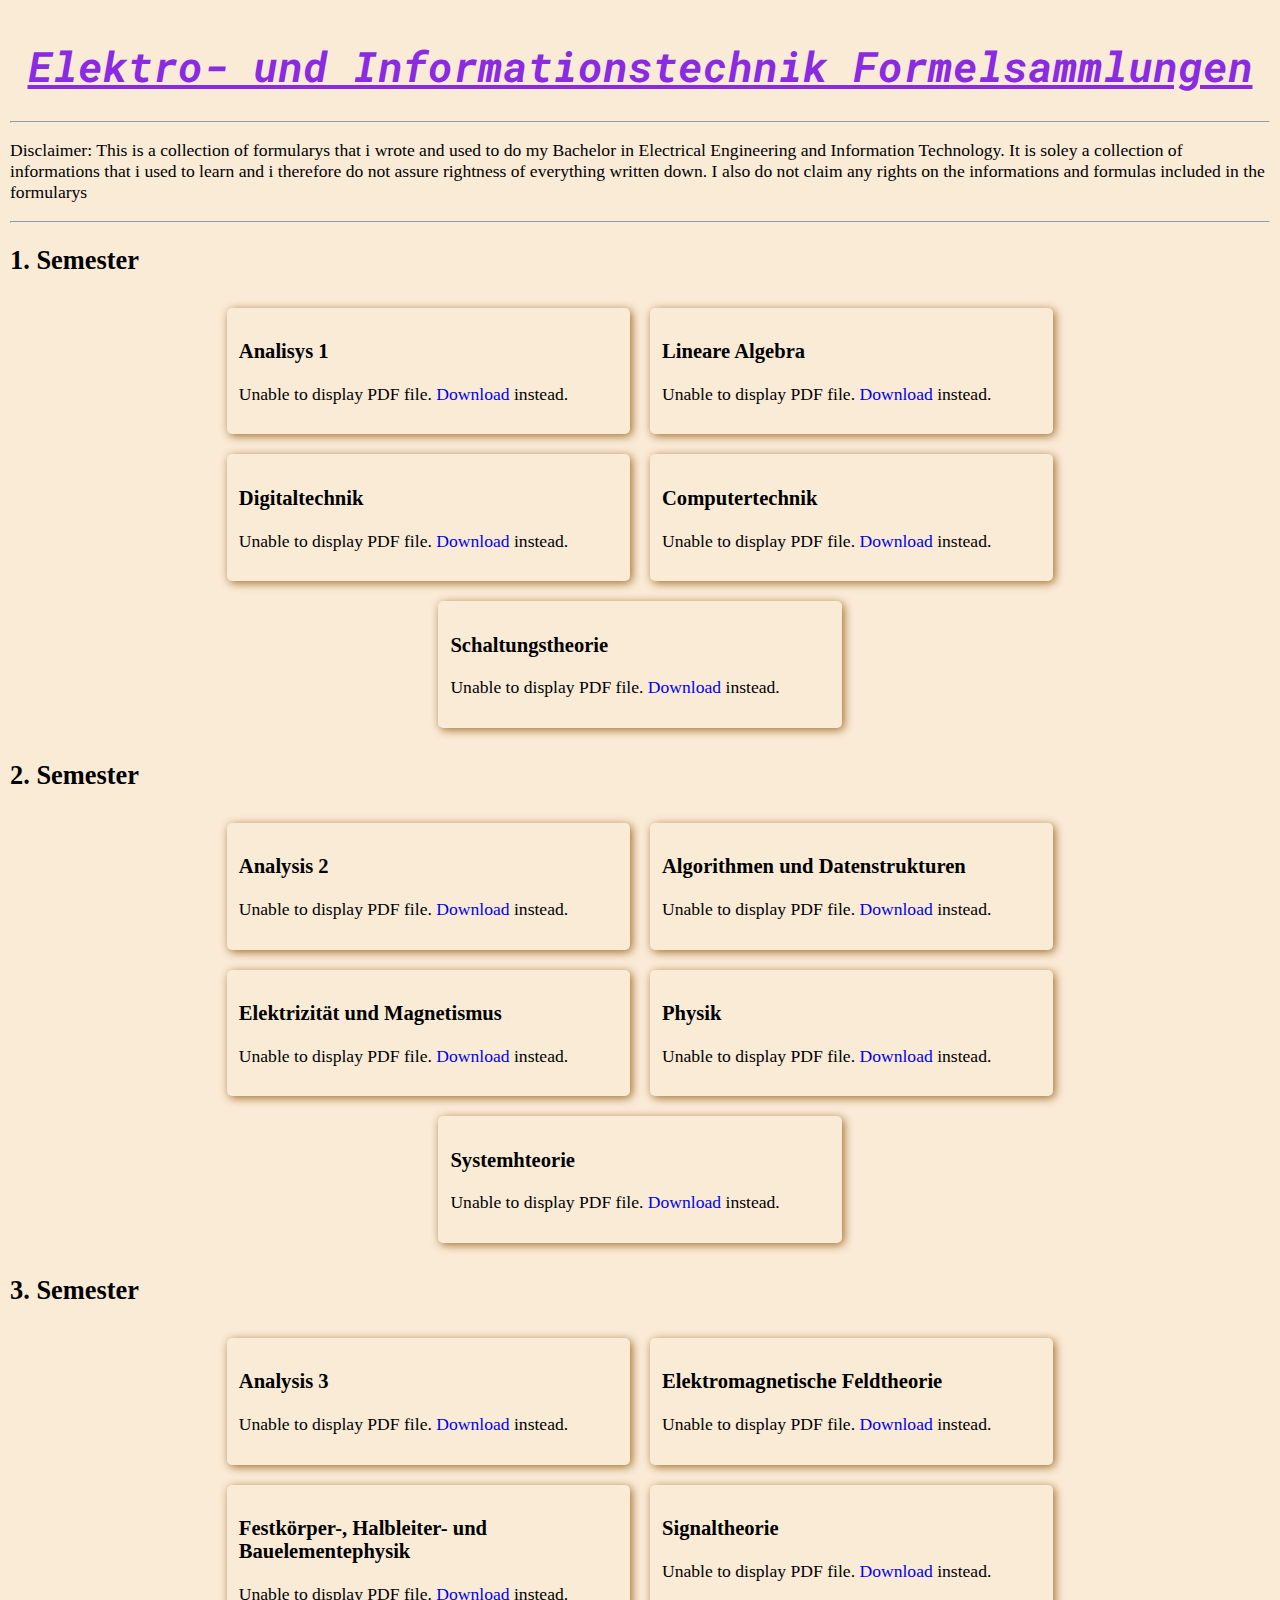
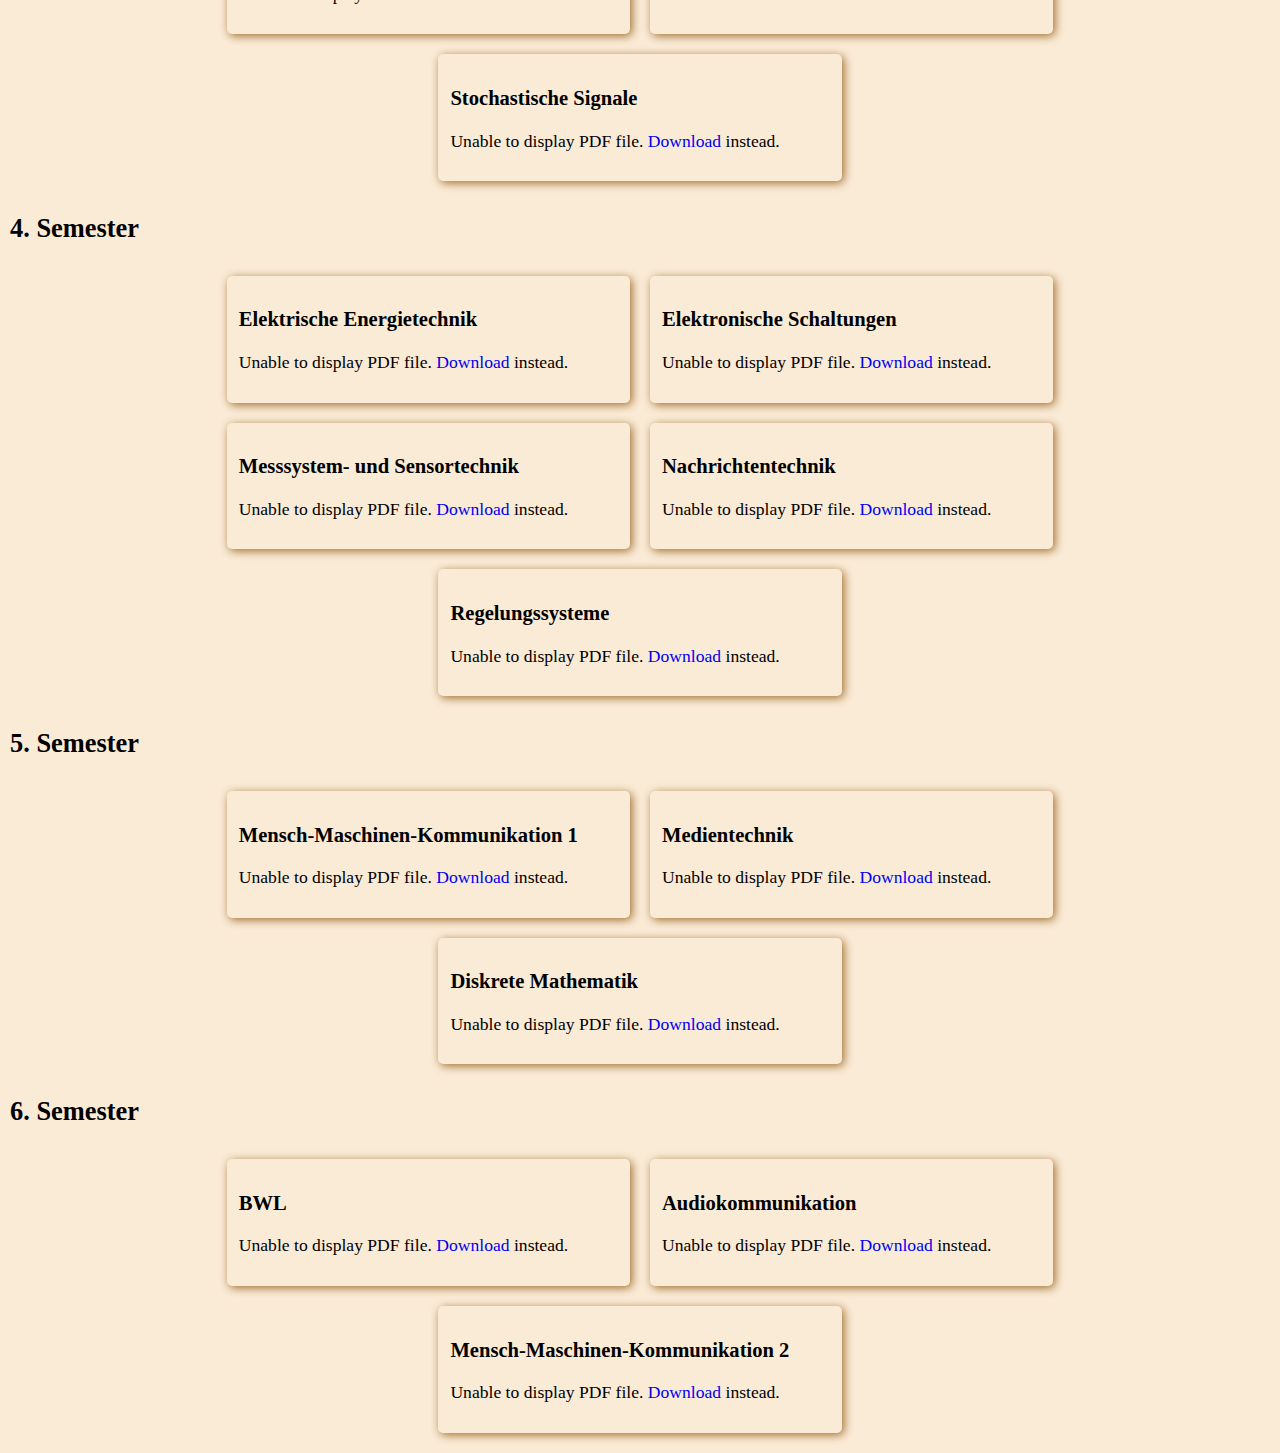
==== index.html @ 88d21351 "tenth commit" ====
<!DOCTYPE html>
<html>
    <head>
        <meta charset="UTF-8">
        <title>Journey</title>
        <link rel="stylesheet" href="../css/portfolio.css">
    </head>

    <body>
        <header>
            <h1>
                Elektro- und Informationstechnik Formelsammlungen 
            </h1>
        </header>
        <hr>
        <p>
            Disclaimer: This is a collection of formularys that i 
            wrote and used to do my Bachelor in Electrical Engineering 
            and Information Technology. It is soley a collection of informations 
            that i used to learn and i therefore do not assure rightness 
            of everything written down. I also do not claim any rights on 
            the informations and formulas included in the formularys
        </p>
<!--         <nav>
            <ul>
                <li><img src="../pictures/busy.png" alt="busypic" class="icon"><a href="first_experiments.html">Zammlung von Sachen</a></li>
                <li><img src="../pictures/memoji.png" alt="Memoji" class="icon2"><a href="portfolio.html">Portfolio</a></li>
            </ul>
        </nav> -->
        <hr>

        <div><h2>1. Semester</h2></div>
        <div class="formulary-wrapper">
            <div class="formulary">
                <h3>Analisys 1</h3>
                <object data="" width="100%" height="500px">
                    <p>Unable to display PDF file. <a href="/uploads/media/default/0001/01/540cb75550adf33f281f29132dddd14fded85bfc.pdf">Download</a> instead.</p>
                </object>
            </div>
            <div class="formulary">
                <h3>Lineare Algebra</h3>
                <object data="" width="100%" height="500px">
                    <p>Unable to display PDF file. <a href="/uploads/media/default/0001/01/540cb75550adf33f281f29132dddd14fded85bfc.pdf">Download</a> instead.</p>
                </object>
            </div>
            <div class="formulary">
                <h3>Digitaltechnik</h3>
                <object data="" width="100%" height="500px">
                    <p>Unable to display PDF file. <a href="/uploads/media/default/0001/01/540cb75550adf33f281f29132dddd14fded85bfc.pdf">Download</a> instead.</p>
                </object>
            </div>
            <div class="formulary">
                <h3>Computertechnik</h3>
                <object data="" width="100%" height="500px">
                    <p>Unable to display PDF file. <a href="/uploads/media/default/0001/01/540cb75550adf33f281f29132dddd14fded85bfc.pdf">Download</a> instead.</p>
                </object>
            </div>
            <div class="formulary">
                <h3>Schaltungstheorie</h3>
                <object data="" width="100%" height="500px">
                    <p>Unable to display PDF file. <a href="/uploads/media/default/0001/01/540cb75550adf33f281f29132dddd14fded85bfc.pdf">Download</a> instead.</p>
                </object>
            </div>
        </div>

        <div><h2>2. Semester</h2></div>
        <div class="formulary-wrapper">
            <div class="formulary">
                <h3>Analysis 2</h3>
                <object data="" width="100%" height="500px">
                    <p>Unable to display PDF file. <a href="/uploads/media/default/0001/01/540cb75550adf33f281f29132dddd14fded85bfc.pdf">Download</a> instead.</p>
                </object>
            </div>
            <div class="formulary">
                <h3>Algorithmen und Datenstrukturen</h3>
                <object data="" width="100%" height="500px">
                    <p>Unable to display PDF file. <a href="/uploads/media/default/0001/01/540cb75550adf33f281f29132dddd14fded85bfc.pdf">Download</a> instead.</p>
                </object>
            </div>
            <div class="formulary">
                <h3>Elektrizität und Magnetismus</h3>
                <object data="" width="100%" height="500px">
                    <p>Unable to display PDF file. <a href="/uploads/media/default/0001/01/540cb75550adf33f281f29132dddd14fded85bfc.pdf">Download</a> instead.</p>
                </object>
            </div>
            <div class="formulary">
                <h3>Physik</h3>
                <object data="" width="100%" height="500px">
                    <p>Unable to display PDF file. <a href="/uploads/media/default/0001/01/540cb75550adf33f281f29132dddd14fded85bfc.pdf">Download</a> instead.</p>
                </object>
            </div>
            <div class="formulary">
                <h3>Systemhteorie</h3>
                <object data="" width="100%" height="500px">
                    <p>Unable to display PDF file. <a href="/uploads/media/default/0001/01/540cb75550adf33f281f29132dddd14fded85bfc.pdf">Download</a> instead.</p>
                </object>
            </div>
        </div>

        <div><h2>3. Semester</h2></div>
        <div class="formulary-wrapper">
            <div class="formulary">
                <h3>Analysis 3</h3>
                <object data="" width="100%" height="500px">
                    <p>Unable to display PDF file. <a href="/uploads/media/default/0001/01/540cb75550adf33f281f29132dddd14fded85bfc.pdf">Download</a> instead.</p>
                </object>
            </div>
            <div class="formulary">
                <h3>Elektromagnetische Feldtheorie</h3>
                <object data="" width="100%" height="500px">
                    <p>Unable to display PDF file. <a href="/uploads/media/default/0001/01/540cb75550adf33f281f29132dddd14fded85bfc.pdf">Download</a> instead.</p>
                </object>
            </div>
            <div class="formulary">
                <h3>Festkörper-, Halbleiter- und Bauelementephysik</h3>
                <object data="" width="100%" height="500px">
                    <p>Unable to display PDF file. <a href="/uploads/media/default/0001/01/540cb75550adf33f281f29132dddd14fded85bfc.pdf">Download</a> instead.</p>
                </object>
            </div>
            <div class="formulary">
                <h3>Signaltheorie</h3>
                <object data="" width="100%" height="500px">
                    <p>Unable to display PDF file. <a href="/uploads/media/default/0001/01/540cb75550adf33f281f29132dddd14fded85bfc.pdf">Download</a> instead.</p>
                </object>
            </div>
            <div class="formulary">
                <h3>Stochastische Signale</h3>
                <object data="" width="100%" height="500px">
                    <p>Unable to display PDF file. <a href="/uploads/media/default/0001/01/540cb75550adf33f281f29132dddd14fded85bfc.pdf">Download</a> instead.</p>
                </object>
            </div>
        </div>

        <div><h2>4. Semester</h2></div>
        <div class="formulary-wrapper">
            <div class="formulary">
                <h3>Elektrische Energietechnik</h3>
                <object data="" width="100%" height="500px">
                    <p>Unable to display PDF file. <a href="/uploads/media/default/0001/01/540cb75550adf33f281f29132dddd14fded85bfc.pdf">Download</a> instead.</p>
                </object>
            </div>
            <div class="formulary">
                <h3>Elektronische Schaltungen</h3>
                <object data="" width="100%" height="500px">
                    <p>Unable to display PDF file. <a href="/uploads/media/default/0001/01/540cb75550adf33f281f29132dddd14fded85bfc.pdf">Download</a> instead.</p>
                </object>
            </div>
            <div class="formulary">
                <h3>Messsystem- und Sensortechnik</h3>
                <object data="" width="100%" height="500px">
                    <p>Unable to display PDF file. <a href="/uploads/media/default/0001/01/540cb75550adf33f281f29132dddd14fded85bfc.pdf">Download</a> instead.</p>
                </object>
            </div>
            <div class="formulary">
                <h3>Nachrichtentechnik</h3>
                <object data="" width="100%" height="500px">
                    <p>Unable to display PDF file. <a href="/uploads/media/default/0001/01/540cb75550adf33f281f29132dddd14fded85bfc.pdf">Download</a> instead.</p>
                </object>
            </div>
            <div class="formulary">
                <h3>Regelungssysteme</h3>
                <object data="" width="100%" height="500px">
                    <p>Unable to display PDF file. <a href="/uploads/media/default/0001/01/540cb75550adf33f281f29132dddd14fded85bfc.pdf">Download</a> instead.</p>
                </object>
            </div>
        </div>

        <div><h2>5. Semester</h2></div>
        <div class="formulary-wrapper">
            <div class="formulary">
                <h3>Mensch-Maschinen-Kommunikation 1</h3>
                <object data="" width="100%" height="500px">
                    <p>Unable to display PDF file. <a href="/uploads/media/default/0001/01/540cb75550adf33f281f29132dddd14fded85bfc.pdf">Download</a> instead.</p>
                </object>
            </div>
            <div class="formulary">
                <h3>Medientechnik</h3>
                <object data="" width="100%" height="500px">
                    <p>Unable to display PDF file. <a href="/uploads/media/default/0001/01/540cb75550adf33f281f29132dddd14fded85bfc.pdf">Download</a> instead.</p>
                </object>
            </div>
            <div class="formulary">
                <h3>Diskrete Mathematik</h3>
                <object data="" width="100%" height="500px">
                    <p>Unable to display PDF file. <a href="/uploads/media/default/0001/01/540cb75550adf33f281f29132dddd14fded85bfc.pdf">Download</a> instead.</p>
                </object>
            </div>

        </div>

        <div><h2>6. Semester</h2></div>
        <div class="formulary-wrapper">
            <div class="formulary">
                <h3>BWL</h3>
                <object data="" width="100%" height="500px">
                    <p>Unable to display PDF file. <a href="/uploads/media/default/0001/01/540cb75550adf33f281f29132dddd14fded85bfc.pdf">Download</a> instead.</p>
                </object>
            </div>
            <div class="formulary">
                <h3>Audiokommunikation</h3>
                <object data="" width="100%" height="500px">
                    <p>Unable to display PDF file. <a href="/uploads/media/default/0001/01/540cb75550adf33f281f29132dddd14fded85bfc.pdf">Download</a> instead.</p>
                </object>
            </div>
            <div class="formulary">
                <h3>Mensch-Maschinen-Kommunikation 2</h3>
                <object data="" width="100%" height="500px">
                    <p>Unable to display PDF file. <a href="/uploads/media/default/0001/01/540cb75550adf33f281f29132dddd14fded85bfc.pdf">Download</a> instead.</p>
                </object>
            </div>
        </div>
        
    </body>
</html>
---- css/portfolio.css ----
@import url('https://fonts.googleapis.com/css2?family=Roboto+Mono&display=swap');

html {
    box-sizing: border-box;
}
*, *:before, *:after {
    box-sizing: inherit;
}
body{
    font-family: 'Times New Roman', Times, serif;
    font-size: 1.1rem;
    background-color: antiquewhite;
    border: 2px solid rgba(219, 146, 51, 0.003);
/*     border-radius: 5px;
    box-shadow: 2px 2px 10px rgb(160, 109, 42);
    padding: 10px; */
}
body:after {
    content: "";
    display: table;
    clear: both;
}
.floatleft{
    float: left;
    width: 49%;
    clear: none;
}
.floatright{
    float: right;
    width: 50%;
    clear: none;
}
.formulary-wrapper{
    display: flex;
    justify-content: center;
    flex-wrap: wrap;

}
.formulary{
    flex-basis: 32%;
    margin: 10px;
    border: 2px solid rgba(219, 146, 51, 0.003);
    border-radius: 5px;
    box-shadow: 2px 2px 10px rgb(160, 109, 42);
    padding: 10px;
}
.clear{
    clear:both;
}
#lebenslauf{
    padding-bottom: 1.2rem;
}
#Profilbild{
    width: 300px;
    border: 3px solid green;
    padding: 10px;
}
section{
    border: 2px solid rgba(219, 146, 51, 0.003);
    border-radius: 5px;
    box-shadow: 2px 2px 13px rgb(160, 109, 42);
    padding-left: 10px;
    margin-bottom: 1rem;;
}
section:hover{
    box-shadow: 2px 2px 10px rgb(34, 3, 38);
}
td img:hover{
    border: 2px solid rgba(219, 146, 51, 0.003);
    border-radius: 5px;
    box-shadow: 2px 2px 2px rgb(21, 70, 19);
    padding-left: 10px;
}
ul {
    display: flex;
    flex-flow: row nowrap;
    justify-content: space-around;
}
ul li{
    /* width: fit-content; */
    flex-basis: 20%;
    font-size: 1.5rem;
    margin-bottom: 1rem;
    padding-right: 2rem;
    list-style-type: none;
    background-color: rgb(183, 249, 227);
    box-shadow: 10px 10px 1px blueviolet;
    border: 2px 2px solid rgb(143, 17, 17);
    border-radius: 5px;
    text-align: center;
}
ul li:hover {
    background-color: rgb(183, 249, 227);
    box-shadow: 10px 10px 10px blueviolet;
    border: 2px 2px solid rgb(143, 17, 17);
}
ul a {
    border: 1px dotted blue;
}
ul a:link {
    color: black;
}
ul a:visited {
    color: black;
}
ul .icon{
    width: 4rem;
    vertical-align: middle;
    margin: 1rem 0.5rem 1rem 0.4rem
}
ul .icon2 {
    width: 6rem;
    margin-left: -0.9rem;
    vertical-align: middle;
}
ul .icon3 {
    vertical-align: middle;
    width: 7rem;
    margin: -1.6rem 0 -1.6rem 0.1rem;
}
ol li{
    display:inline-block;
}
ol{
    padding: 0px;
}
a{
    text-decoration: none;
}
.logo{
    width: 10rem;
}
h1{
    color:blueviolet;
    font-style: oblique;
    font-family: 'Roboto Mono', monospace;
    text-decoration: underline;
}
header{
    text-align: center;
    font-size: 1.3rem;
}
dt{
   font-weight: bold;
}
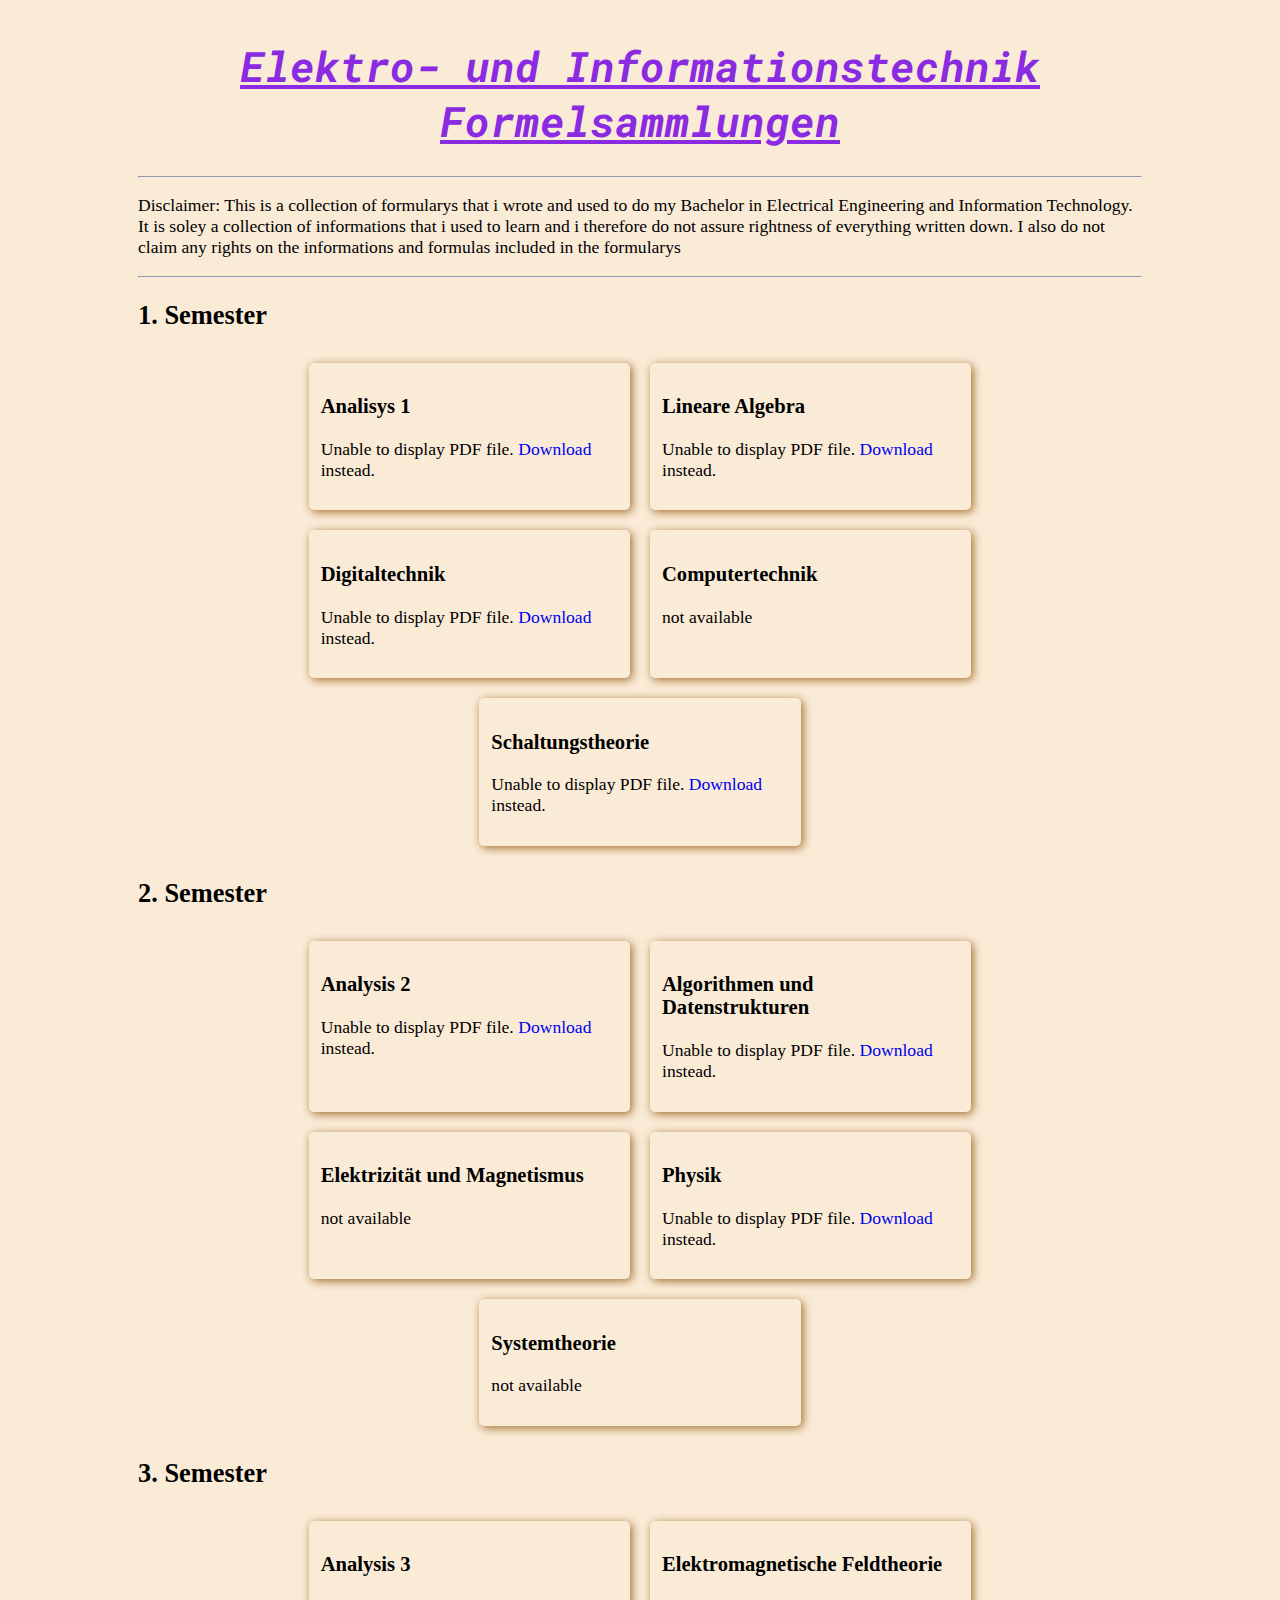
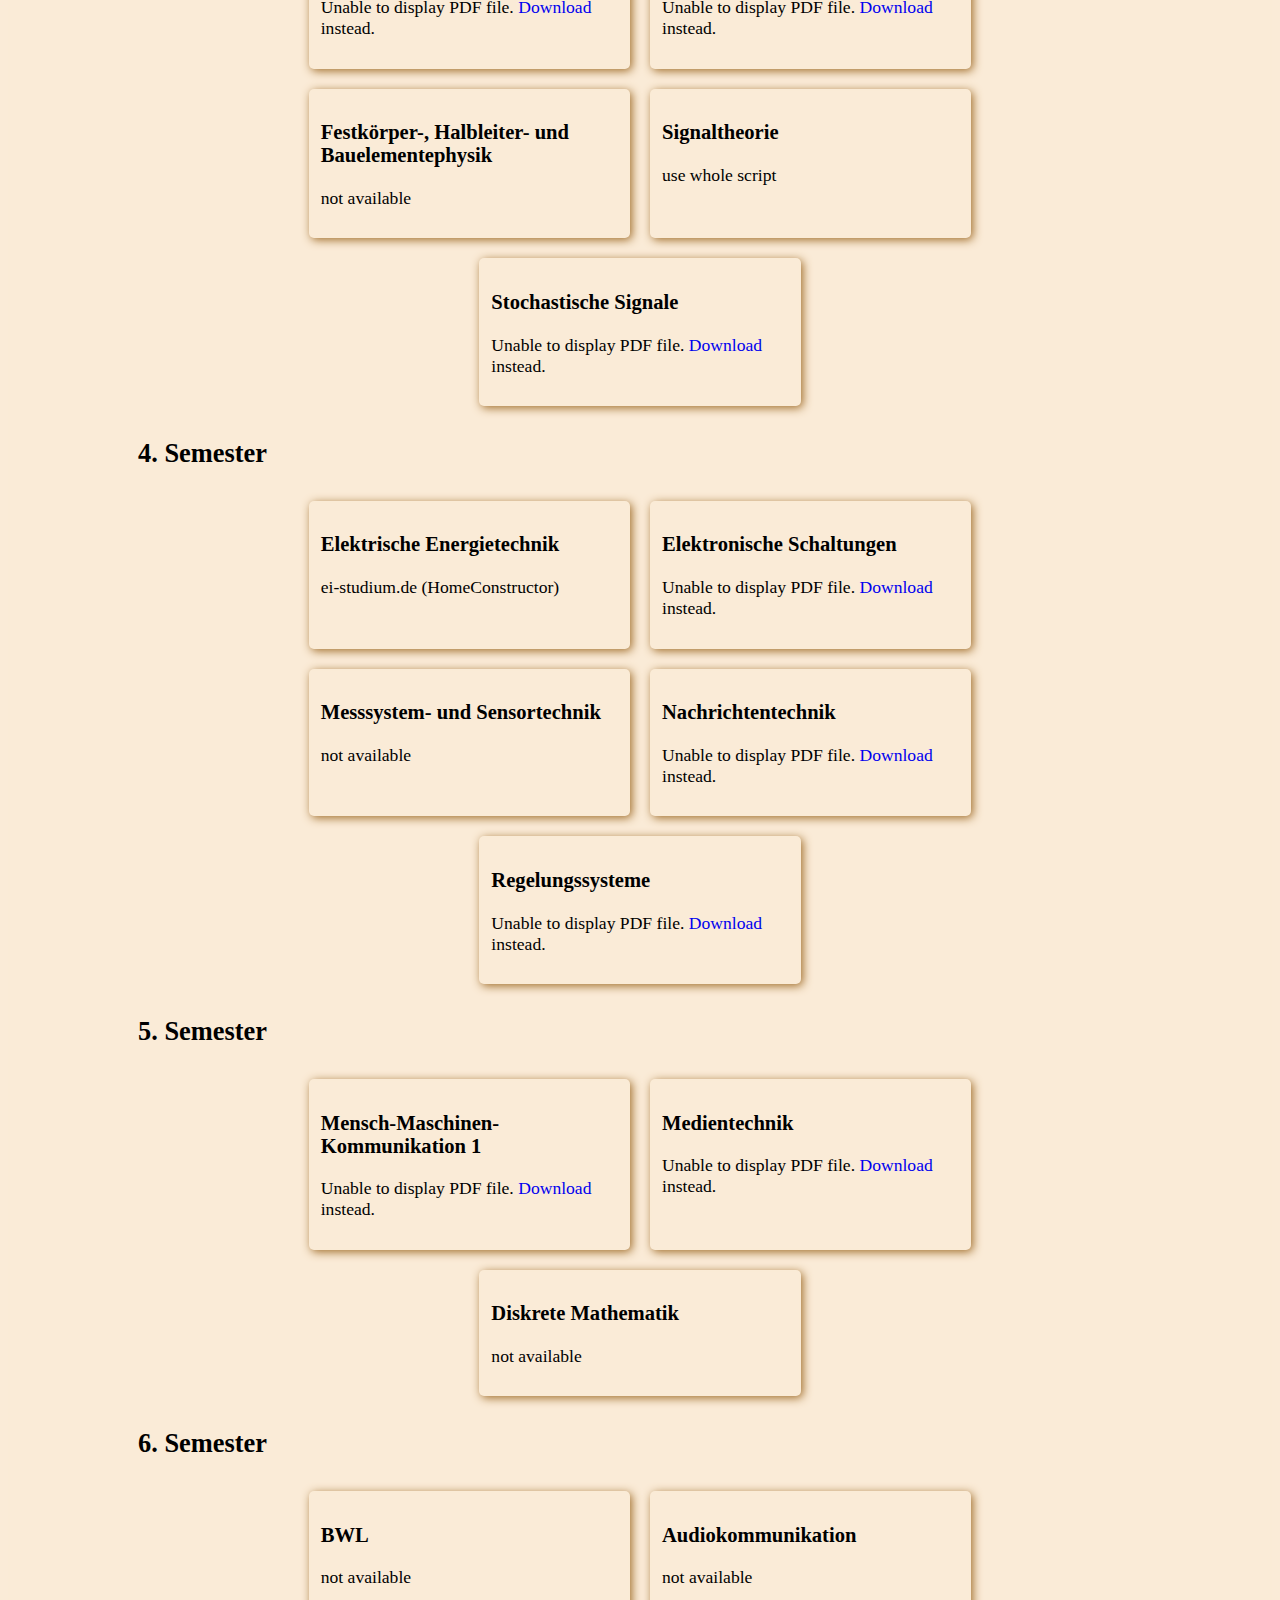
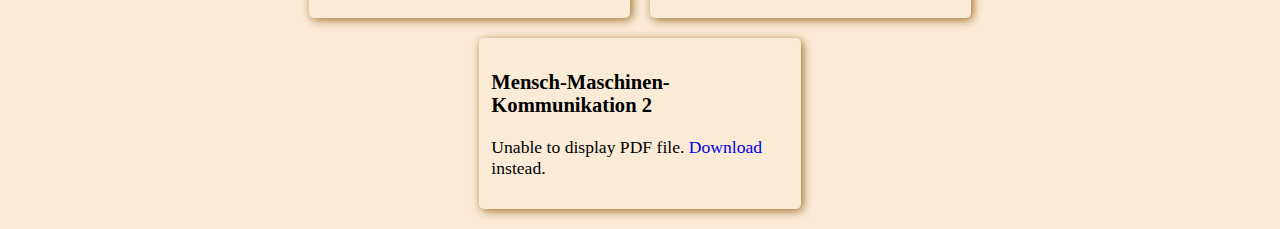
==== commit 39650b6c: "eleventh commit" ====
--- a/index.html
+++ b/index.html
@@ -34,31 +34,31 @@
             <div class="formulary">
                 <h3>Analisys 1</h3>
                 <object data="" width="100%" height="500px">
-                    <p>Unable to display PDF file. <a href="/uploads/media/default/0001/01/540cb75550adf33f281f29132dddd14fded85bfc.pdf">Download</a> instead.</p>
+                    <p>Unable to display PDF file. <a href="documents/formelsammlungen/">Download</a> instead.</p>
                 </object>
             </div>
             <div class="formulary">
                 <h3>Lineare Algebra</h3>
                 <object data="" width="100%" height="500px">
-                    <p>Unable to display PDF file. <a href="/uploads/media/default/0001/01/540cb75550adf33f281f29132dddd14fded85bfc.pdf">Download</a> instead.</p>
+                    <p>Unable to display PDF file. <a href="documents/formelsammlungen/Lineare_Algebra.pdf">Download</a> instead.</p>
                 </object>
             </div>
             <div class="formulary">
                 <h3>Digitaltechnik</h3>
                 <object data="" width="100%" height="500px">
-                    <p>Unable to display PDF file. <a href="/uploads/media/default/0001/01/540cb75550adf33f281f29132dddd14fded85bfc.pdf">Download</a> instead.</p>
+                    <p>Unable to display PDF file. <a href="documents/formelsammlungen/Digitaltechnik.pdf">Download</a> instead.</p>
                 </object>
             </div>
             <div class="formulary">
                 <h3>Computertechnik</h3>
                 <object data="" width="100%" height="500px">
-                    <p>Unable to display PDF file. <a href="/uploads/media/default/0001/01/540cb75550adf33f281f29132dddd14fded85bfc.pdf">Download</a> instead.</p>
+                    <p>not available</p>
                 </object>
             </div>
             <div class="formulary">
                 <h3>Schaltungstheorie</h3>
                 <object data="" width="100%" height="500px">
-                    <p>Unable to display PDF file. <a href="/uploads/media/default/0001/01/540cb75550adf33f281f29132dddd14fded85bfc.pdf">Download</a> instead.</p>
+                    <p>Unable to display PDF file. <a href="documents/formelsammlungen/Schaltungstheorie.pdf">Download</a> instead.</p>
                 </object>
             </div>
         </div>
@@ -68,31 +68,31 @@
             <div class="formulary">
                 <h3>Analysis 2</h3>
                 <object data="" width="100%" height="500px">
-                    <p>Unable to display PDF file. <a href="/uploads/media/default/0001/01/540cb75550adf33f281f29132dddd14fded85bfc.pdf">Download</a> instead.</p>
+                    <p>Unable to display PDF file. <a href="documents/formelsammlungen/Analysis_2.pdf">Download</a> instead.</p>
                 </object>
             </div>
             <div class="formulary">
                 <h3>Algorithmen und Datenstrukturen</h3>
                 <object data="" width="100%" height="500px">
-                    <p>Unable to display PDF file. <a href="/uploads/media/default/0001/01/540cb75550adf33f281f29132dddd14fded85bfc.pdf">Download</a> instead.</p>
+                    <p>Unable to display PDF file. <a href="documents/formelsammlungen/Algorithmen_und_Datenstrukturen.pdf">Download</a> instead.</p>
                 </object>
             </div>
             <div class="formulary">
                 <h3>Elektrizität und Magnetismus</h3>
                 <object data="" width="100%" height="500px">
-                    <p>Unable to display PDF file. <a href="/uploads/media/default/0001/01/540cb75550adf33f281f29132dddd14fded85bfc.pdf">Download</a> instead.</p>
+                    <p>not available</p>
                 </object>
             </div>
             <div class="formulary">
                 <h3>Physik</h3>
                 <object data="" width="100%" height="500px">
-                    <p>Unable to display PDF file. <a href="/uploads/media/default/0001/01/540cb75550adf33f281f29132dddd14fded85bfc.pdf">Download</a> instead.</p>
-                </object>
-            </div>
-            <div class="formulary">
-                <h3>Systemhteorie</h3>
-                <object data="" width="100%" height="500px">
-                    <p>Unable to display PDF file. <a href="/uploads/media/default/0001/01/540cb75550adf33f281f29132dddd14fded85bfc.pdf">Download</a> instead.</p>
+                    <p>Unable to display PDF file. <a href="documents/formelsammlungen/Physik_für_Ingenieure.pdf">Download</a> instead.</p>
+                </object>
+            </div>
+            <div class="formulary">
+                <h3>Systemtheorie</h3>
+                <object data="" width="100%" height="500px">
+                    <p>not available</p>
                 </object>
             </div>
         </div>
@@ -102,31 +102,31 @@
             <div class="formulary">
                 <h3>Analysis 3</h3>
                 <object data="" width="100%" height="500px">
-                    <p>Unable to display PDF file. <a href="/uploads/media/default/0001/01/540cb75550adf33f281f29132dddd14fded85bfc.pdf">Download</a> instead.</p>
+                    <p>Unable to display PDF file. <a href="documents/formelsammlungen/Analysis_3.pdf">Download</a> instead.</p>
                 </object>
             </div>
             <div class="formulary">
                 <h3>Elektromagnetische Feldtheorie</h3>
                 <object data="" width="100%" height="500px">
-                    <p>Unable to display PDF file. <a href="/uploads/media/default/0001/01/540cb75550adf33f281f29132dddd14fded85bfc.pdf">Download</a> instead.</p>
+                    <p>Unable to display PDF file. <a href="documents/formelsammlungen/Elektromagnetische_Feldtheorie.pdf">Download</a> instead.</p>
                 </object>
             </div>
             <div class="formulary">
                 <h3>Festkörper-, Halbleiter- und Bauelementephysik</h3>
                 <object data="" width="100%" height="500px">
-                    <p>Unable to display PDF file. <a href="/uploads/media/default/0001/01/540cb75550adf33f281f29132dddd14fded85bfc.pdf">Download</a> instead.</p>
+                    <p>not available</p>
                 </object>
             </div>
             <div class="formulary">
                 <h3>Signaltheorie</h3>
                 <object data="" width="100%" height="500px">
-                    <p>Unable to display PDF file. <a href="/uploads/media/default/0001/01/540cb75550adf33f281f29132dddd14fded85bfc.pdf">Download</a> instead.</p>
+                    <p>use whole script</p>
                 </object>
             </div>
             <div class="formulary">
                 <h3>Stochastische Signale</h3>
                 <object data="" width="100%" height="500px">
-                    <p>Unable to display PDF file. <a href="/uploads/media/default/0001/01/540cb75550adf33f281f29132dddd14fded85bfc.pdf">Download</a> instead.</p>
+                    <p>Unable to display PDF file. <a href="documents/formelsammlungen/Stochastische Signale_Latex4ei.pdf">Download</a> instead.</p>
                 </object>
             </div>
         </div>
@@ -136,31 +136,31 @@
             <div class="formulary">
                 <h3>Elektrische Energietechnik</h3>
                 <object data="" width="100%" height="500px">
-                    <p>Unable to display PDF file. <a href="/uploads/media/default/0001/01/540cb75550adf33f281f29132dddd14fded85bfc.pdf">Download</a> instead.</p>
+                    <p>ei-studium.de (HomeConstructor)</p>
                 </object>
             </div>
             <div class="formulary">
                 <h3>Elektronische Schaltungen</h3>
                 <object data="" width="100%" height="500px">
-                    <p>Unable to display PDF file. <a href="/uploads/media/default/0001/01/540cb75550adf33f281f29132dddd14fded85bfc.pdf">Download</a> instead.</p>
+                    <p>Unable to display PDF file. <a href="documents/formelsammlungen/Elektronische_Schaltungen.pdf">Download</a> instead.</p>
                 </object>
             </div>
             <div class="formulary">
                 <h3>Messsystem- und Sensortechnik</h3>
                 <object data="" width="100%" height="500px">
-                    <p>Unable to display PDF file. <a href="/uploads/media/default/0001/01/540cb75550adf33f281f29132dddd14fded85bfc.pdf">Download</a> instead.</p>
+                    <p>not available</p>
                 </object>
             </div>
             <div class="formulary">
                 <h3>Nachrichtentechnik</h3>
                 <object data="" width="100%" height="500px">
-                    <p>Unable to display PDF file. <a href="/uploads/media/default/0001/01/540cb75550adf33f281f29132dddd14fded85bfc.pdf">Download</a> instead.</p>
+                    <p>Unable to display PDF file. <a href="documents/formelsammlungen/Nachrichtentechnik.pdf">Download</a> instead.</p>
                 </object>
             </div>
             <div class="formulary">
                 <h3>Regelungssysteme</h3>
                 <object data="" width="100%" height="500px">
-                    <p>Unable to display PDF file. <a href="/uploads/media/default/0001/01/540cb75550adf33f281f29132dddd14fded85bfc.pdf">Download</a> instead.</p>
+                    <p>Unable to display PDF file. <a href="documents/formelsammlungen/Regelungssysteme_ Latex4ei.pdf">Download</a> instead.</p>
                 </object>
             </div>
         </div>
@@ -170,19 +170,19 @@
             <div class="formulary">
                 <h3>Mensch-Maschinen-Kommunikation 1</h3>
                 <object data="" width="100%" height="500px">
-                    <p>Unable to display PDF file. <a href="/uploads/media/default/0001/01/540cb75550adf33f281f29132dddd14fded85bfc.pdf">Download</a> instead.</p>
+                    <p>Unable to display PDF file. <a href="documents/formelsammlungen/Mensch_Maschinen_Kommunikation_1.pdf">Download</a> instead.</p>
                 </object>
             </div>
             <div class="formulary">
                 <h3>Medientechnik</h3>
                 <object data="" width="100%" height="500px">
-                    <p>Unable to display PDF file. <a href="/uploads/media/default/0001/01/540cb75550adf33f281f29132dddd14fded85bfc.pdf">Download</a> instead.</p>
+                    <p>Unable to display PDF file. <a href="documents/formelsammlungen/Medientechnik.pdf">Download</a> instead.</p>
                 </object>
             </div>
             <div class="formulary">
                 <h3>Diskrete Mathematik</h3>
                 <object data="" width="100%" height="500px">
-                    <p>Unable to display PDF file. <a href="/uploads/media/default/0001/01/540cb75550adf33f281f29132dddd14fded85bfc.pdf">Download</a> instead.</p>
+                    <p>not available</p>
                 </object>
             </div>
 
@@ -193,19 +193,19 @@
             <div class="formulary">
                 <h3>BWL</h3>
                 <object data="" width="100%" height="500px">
-                    <p>Unable to display PDF file. <a href="/uploads/media/default/0001/01/540cb75550adf33f281f29132dddd14fded85bfc.pdf">Download</a> instead.</p>
+                    <p>not available</p>
                 </object>
             </div>
             <div class="formulary">
                 <h3>Audiokommunikation</h3>
                 <object data="" width="100%" height="500px">
-                    <p>Unable to display PDF file. <a href="/uploads/media/default/0001/01/540cb75550adf33f281f29132dddd14fded85bfc.pdf">Download</a> instead.</p>
+                    <p>not available</p>
                 </object>
             </div>
             <div class="formulary">
                 <h3>Mensch-Maschinen-Kommunikation 2</h3>
                 <object data="" width="100%" height="500px">
-                    <p>Unable to display PDF file. <a href="/uploads/media/default/0001/01/540cb75550adf33f281f29132dddd14fded85bfc.pdf">Download</a> instead.</p>
+                    <p>Unable to display PDF file. <a href="documents/formelsammlungen/Mensch_Maschinen_Kommunikation_2.pdf">Download</a> instead.</p>
                 </object>
             </div>
         </div>
--- a/css/portfolio.css
+++ b/css/portfolio.css
@@ -14,6 +14,7 @@
 /*     border-radius: 5px;
     box-shadow: 2px 2px 10px rgb(160, 109, 42);
     padding: 10px; */
+    padding: 0 10% 0 10%;
 }
 body:after {
     content: "";
@@ -94,6 +95,10 @@
     box-shadow: 10px 10px 10px blueviolet;
     border: 2px 2px solid rgb(143, 17, 17);
 }
+.formulary:hover {
+    background-color: rgb(255, 252, 249);
+    border: 2px 2px solid rgb(143, 17, 17);
+}
 ul a {
     border: 1px dotted blue;
 }
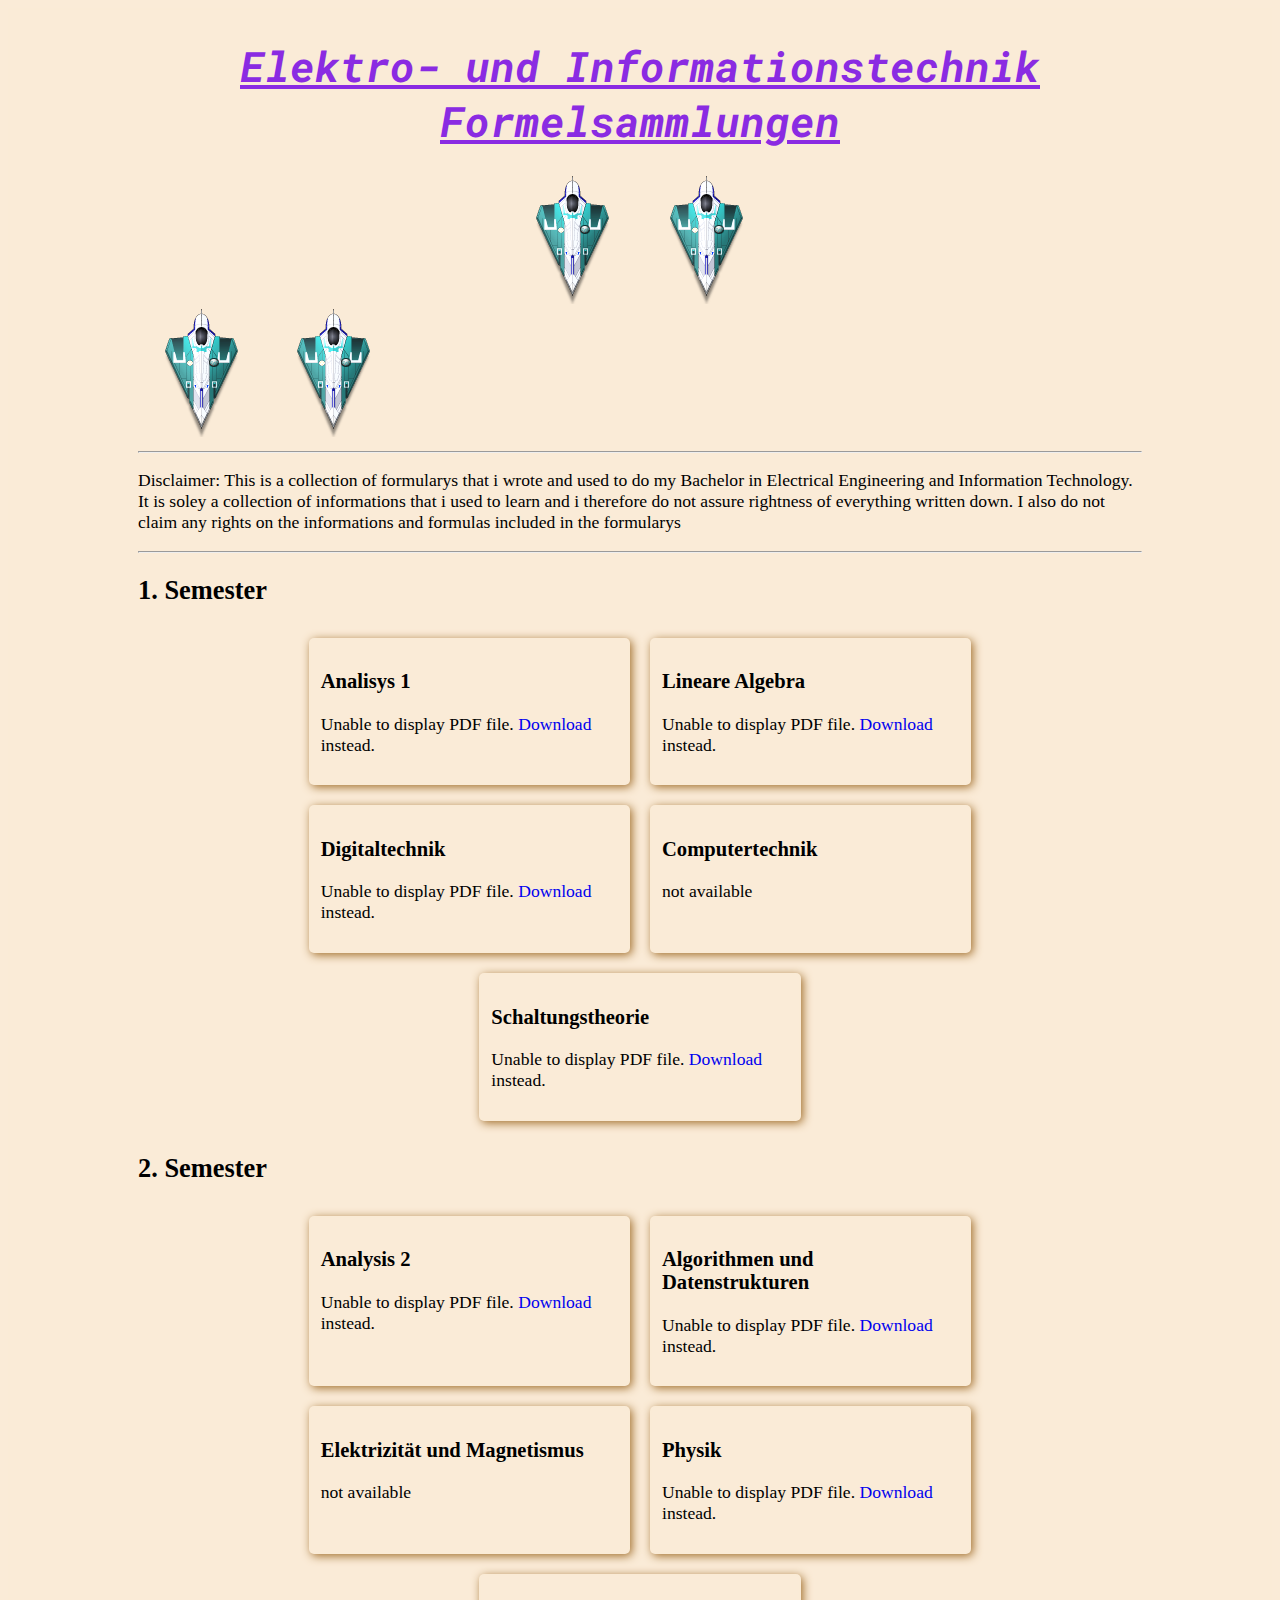
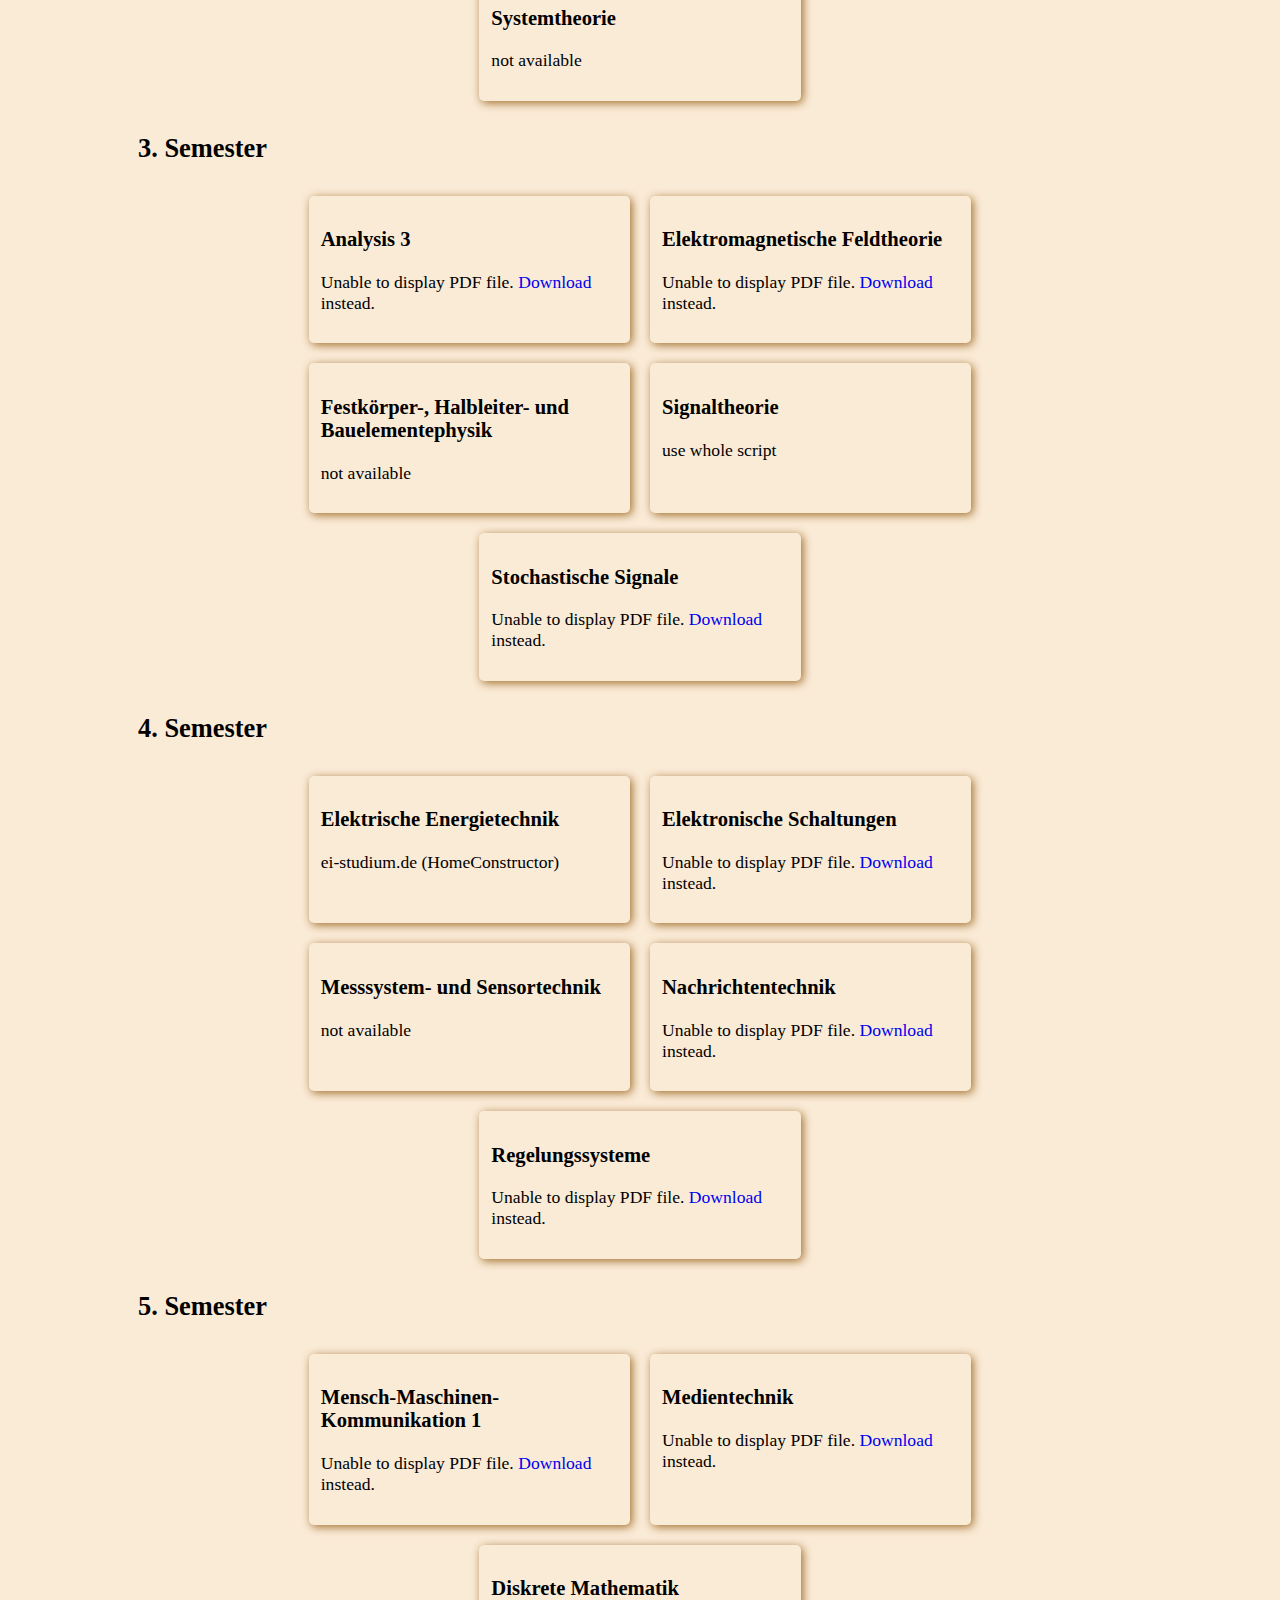
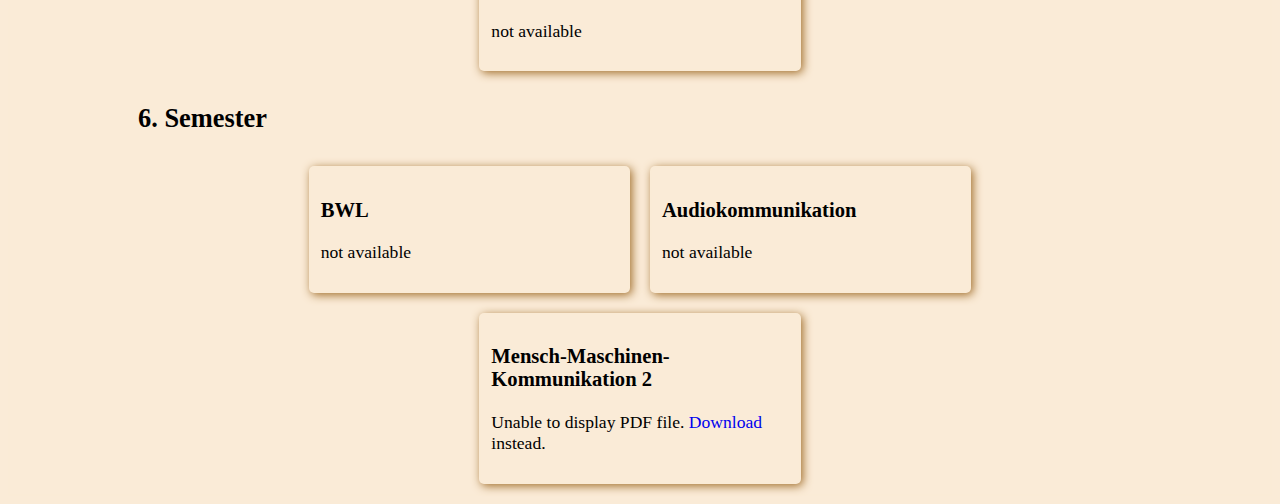
==== commit 8f00553e: "13. commit" ====
--- a/index.html
+++ b/index.html
@@ -11,204 +11,223 @@
             <h1>
                 Elektro- und Informationstechnik Formelsammlungen 
             </h1>
+            <img src="/pictures/spaceship.png" id="spaceship1">
+            <img src="/pictures/spaceship.png" id="spaceship2">
         </header>
-        <hr>
-        <p>
-            Disclaimer: This is a collection of formularys that i 
-            wrote and used to do my Bachelor in Electrical Engineering 
-            and Information Technology. It is soley a collection of informations 
-            that i used to learn and i therefore do not assure rightness 
-            of everything written down. I also do not claim any rights on 
-            the informations and formulas included in the formularys
-        </p>
-<!--         <nav>
-            <ul>
-                <li><img src="../pictures/busy.png" alt="busypic" class="icon"><a href="first_experiments.html">Zammlung von Sachen</a></li>
-                <li><img src="../pictures/memoji.png" alt="Memoji" class="icon2"><a href="portfolio.html">Portfolio</a></li>
-            </ul>
-        </nav> -->
-        <hr>
-
-        <div><h2>1. Semester</h2></div>
-        <div class="formulary-wrapper">
-            <div class="formulary">
-                <h3>Analisys 1</h3>
-                <object data="" width="100%" height="500px">
-                    <p>Unable to display PDF file. <a href="documents/formelsammlungen/">Download</a> instead.</p>
-                </object>
-            </div>
-            <div class="formulary">
-                <h3>Lineare Algebra</h3>
-                <object data="" width="100%" height="500px">
-                    <p>Unable to display PDF file. <a href="documents/formelsammlungen/Lineare_Algebra.pdf">Download</a> instead.</p>
-                </object>
-            </div>
-            <div class="formulary">
-                <h3>Digitaltechnik</h3>
-                <object data="" width="100%" height="500px">
-                    <p>Unable to display PDF file. <a href="documents/formelsammlungen/Digitaltechnik.pdf">Download</a> instead.</p>
-                </object>
-            </div>
-            <div class="formulary">
-                <h3>Computertechnik</h3>
-                <object data="" width="100%" height="500px">
-                    <p>not available</p>
-                </object>
-            </div>
-            <div class="formulary">
-                <h3>Schaltungstheorie</h3>
-                <object data="" width="100%" height="500px">
-                    <p>Unable to display PDF file. <a href="documents/formelsammlungen/Schaltungstheorie.pdf">Download</a> instead.</p>
-                </object>
-            </div>
+
+        <div id="spaceship-wrapper">
+            <div class="laser" id="laser1"></div>
+            <div class="laser" id="laser2"></div>
+            <img src="/pictures/spaceship.png" id="spaceship3">
+            <img src="/pictures/spaceship.png" id="spaceship4">
         </div>
 
-        <div><h2>2. Semester</h2></div>
-        <div class="formulary-wrapper">
-            <div class="formulary">
-                <h3>Analysis 2</h3>
-                <object data="" width="100%" height="500px">
-                    <p>Unable to display PDF file. <a href="documents/formelsammlungen/Analysis_2.pdf">Download</a> instead.</p>
-                </object>
-            </div>
-            <div class="formulary">
-                <h3>Algorithmen und Datenstrukturen</h3>
-                <object data="" width="100%" height="500px">
-                    <p>Unable to display PDF file. <a href="documents/formelsammlungen/Algorithmen_und_Datenstrukturen.pdf">Download</a> instead.</p>
-                </object>
-            </div>
-            <div class="formulary">
-                <h3>Elektrizität und Magnetismus</h3>
-                <object data="" width="100%" height="500px">
-                    <p>not available</p>
-                </object>
-            </div>
-            <div class="formulary">
-                <h3>Physik</h3>
-                <object data="" width="100%" height="500px">
-                    <p>Unable to display PDF file. <a href="documents/formelsammlungen/Physik_für_Ingenieure.pdf">Download</a> instead.</p>
-                </object>
-            </div>
-            <div class="formulary">
-                <h3>Systemtheorie</h3>
-                <object data="" width="100%" height="500px">
-                    <p>not available</p>
-                </object>
+        <div class="tanzwrapper">
+            <hr>
+            <p>
+                Disclaimer: This is a collection of formularys that i 
+                wrote and used to do my Bachelor in Electrical Engineering 
+                and Information Technology. It is soley a collection of informations 
+                that i used to learn and i therefore do not assure rightness 
+                of everything written down. I also do not claim any rights on 
+                the informations and formulas included in the formularys
+            </p>
+    <!--         <nav>
+                <ul>
+                    <li><img src="../pictures/busy.png" alt="busypic" class="icon"><a href="first_experiments.html">Zammlung von Sachen</a></li>
+                    <li><img src="../pictures/memoji.png" alt="Memoji" class="icon2"><a href="portfolio.html">Portfolio</a></li>
+                </ul>
+            </nav> -->
+            <hr>
+
+            <h2>1. Semester</h2>
+            <div class="formulary-wrapper">
+                <div class="formulary">
+                    <h3>Analisys 1</h3>
+                    <object data="documents/formelsammlungen/Analysis_1.pdf" width="100%" height="500px">
+                        <p>Unable to display PDF file. <a href="documents/formelsammlungen/Analysis_1.pdf">Download</a> instead.</p>
+                    </object>
+                </div>
+                <div class="formulary">
+                    <h3>Lineare Algebra</h3>
+                    <object data="documents/formelsammlungen/Lineare_Algebra.pdf" width="100%" height="500px">
+                        <p>Unable to display PDF file. <a href="documents/formelsammlungen/Lineare_Algebra.pdf">Download</a> instead.</p>
+                    </object>
+                </div>
+                <div class="formulary">
+                    <h3>Digitaltechnik</h3>
+                    <object data="documents/formelsammlungen/Digitaltechnik.pdf" width="100%" height="500px">
+                        <p>Unable to display PDF file. <a href="documents/formelsammlungen/Digitaltechnik.pdf">Download</a> instead.</p>
+                    </object>
+                </div>
+                <div class="formulary">
+                    <h3>Computertechnik</h3>
+                    <object data="" width="100%" height="500px">
+                        <p>not available</p>
+                    </object>
+                </div>
+                <div class="formulary">
+                    <h3>Schaltungstheorie</h3>
+                    <object data="documents/formelsammlungen/Schaltungstheorie.pdf" width="100%" height="500px">
+                        <p>Unable to display PDF file. <a href="documents/formelsammlungen/Schaltungstheorie.pdf">Download</a> instead.</p>
+                    </object>
+                </div>
+            </div>
+
+            <h2>2. Semester</h2>
+            <div class="formulary-wrapper">
+                <div class="formulary">
+                    <h3>Analysis 2</h3>
+                    <object data="documents/formelsammlungen/Analysis_2.pdf" width="100%" height="500px">
+                        <p>Unable to display PDF file. <a href="documents/formelsammlungen/Analysis_2.pdf">Download</a> instead.</p>
+                    </object>
+                </div>
+                <div class="formulary">
+                    <h3>Algorithmen und Datenstrukturen</h3>
+                    <object data="documents/formelsammlungen/Algorithmen_und_Datenstrukturen.pdf" width="100%" height="500px">
+                        <p>Unable to display PDF file. <a href="documents/formelsammlungen/Algorithmen_und_Datenstrukturen.pdf">Download</a> instead.</p>
+                    </object>
+                </div>
+                <div class="formulary">
+                    <h3>Elektrizität und Magnetismus</h3>
+                    <object data="" width="100%" height="500px">
+                        <p>not available</p>
+                    </object>
+                </div>
+                <div class="formulary">
+                    <h3>Physik</h3>
+                    <object data="documents/formelsammlungen/Physik_für_Ingenieure.pdf" width="100%" height="500px">
+                        <p>Unable to display PDF file. <a href="documents/formelsammlungen/Physik_für_Ingenieure.pdf">Download</a> instead.</p>
+                    </object>
+                </div>
+                <div class="formulary">
+                    <h3>Systemtheorie</h3>
+                    <object data="" width="100%" height="500px">
+                        <p>not available</p>
+                    </object>
+                </div>
+            </div>
+
+
+            <h2>3. Semester</h2>
+            <div class="formulary-wrapper">
+                <div class="formulary">
+                    <h3>Analysis 3</h3>
+                    <object data="documents/formelsammlungen/Analysis_3.pdf" width="100%" height="500px">
+                        <p>Unable to display PDF file. <a href="documents/formelsammlungen/Analysis_3.pdf">Download</a> instead.</p>
+                    </object>
+                </div>
+                <div class="formulary">
+                    <h3>Elektromagnetische Feldtheorie</h3>
+                    <object data="documents/formelsammlungen/Elektromagnetische_Feldtheorie.pdf" width="100%" height="500px">
+                        <p>Unable to display PDF file. <a href="documents/formelsammlungen/Elektromagnetische_Feldtheorie.pdf">Download</a> instead.</p>
+                    </object>
+                </div>
+                <div class="formulary">
+                    <h3>Festkörper-, Halbleiter- und Bauelementephysik</h3>
+                    <object data="" width="100%" height="500px">
+                        <p>not available</p>
+                    </object>
+                </div>
+                <div class="formulary">
+                    <h3>Signaltheorie</h3>
+                    <object data="" width="100%" height="500px">
+                        <p>use whole script</p>
+                    </object>
+                </div>
+                <div class="formulary">
+                    <h3>Stochastische Signale</h3>
+                    <object data="documents/formelsammlungen/Stochastische Signale_Latex4ei.pdf" width="100%" height="500px">
+                        <p>Unable to display PDF file. <a href="documents/formelsammlungen/Stochastische Signale_Latex4ei.pdf">Download</a> instead.</p>
+                    </object>
+                </div>
+            </div>
+
+
+            <h2>4. Semester</h2>
+            <div class="formulary-wrapper">
+                <div class="formulary">
+                    <h3>Elektrische Energietechnik</h3>
+                    <object data="" width="100%" height="500px">
+                        <p>ei-studium.de (HomeConstructor)</p>
+                    </object>
+                </div>
+                <div class="formulary">
+                    <h3>Elektronische Schaltungen</h3>
+                    <object data="documents/formelsammlungen/Elektronische_Schaltungen.pdf" width="100%" height="500px">
+                        <p>Unable to display PDF file. <a href="documents/formelsammlungen/Elektronische_Schaltungen.pdf">Download</a> instead.</p>
+                    </object>
+                </div>
+                <div class="formulary">
+                    <h3>Messsystem- und Sensortechnik</h3>
+                    <object data="" width="100%" height="500px">
+                        <p>not available</p>
+                    </object>
+                </div>
+                <div class="formulary">
+                    <h3>Nachrichtentechnik</h3>
+                    <object data="documents/formelsammlungen/Nachrichtentechnik.pdf" width="100%" height="500px">
+                        <p>Unable to display PDF file. <a href="documents/formelsammlungen/Nachrichtentechnik.pdf">Download</a> instead.</p>
+                    </object>
+                </div>
+                <div class="formulary">
+                    <h3>Regelungssysteme</h3>
+                    <object data="documents/formelsammlungen/Regelungssysteme_ Latex4ei.pdf" width="100%" height="500px">
+                        <p>Unable to display PDF file. <a href="documents/formelsammlungen/Regelungssysteme_ Latex4ei.pdf">Download</a> instead.</p>
+                    </object>
+                </div>
+            </div>
+
+
+
+            <h2>5. Semester</h2>
+            <div class="formulary-wrapper">
+                <div class="formulary">
+                    <h3>Mensch-Maschinen-Kommunikation 1</h3>
+                    <object data="documents/formelsammlungen/Mensch_Maschinen_Kommunikation_1.pdf" width="100%" height="500px">
+                        <p>Unable to display PDF file. <a href="documents/formelsammlungen/Mensch_Maschinen_Kommunikation_1.pdf">Download</a> instead.</p>
+                    </object>
+                </div>
+                <div class="formulary">
+                    <h3>Medientechnik</h3>
+                    <object data="documents/formelsammlungen/Medientechnik.pdf" width="100%" height="500px">
+                        <p>Unable to display PDF file. <a href="documents/formelsammlungen/Medientechnik.pdf">Download</a> instead.</p>
+                    </object>
+                </div>
+                <div class="formulary">
+                    <h3>Diskrete Mathematik</h3>
+                    <object data="" width="100%" height="500px">
+                        <p>not available</p>
+                    </object>
+                </div>
+            </div>
+
+
+            <h2>6. Semester</h2>
+            <div class="formulary-wrapper">
+                <div class="formulary">
+                    <h3>BWL</h3>
+                    <object data="" width="100%" height="500px">
+                        <p>not available</p>
+                    </object>
+                </div>
+                <div class="formulary">
+                    <h3>Audiokommunikation</h3>
+                    <object data="" width="100%" height="500px">
+                        <p>not available</p>
+                    </object>
+                </div>
+                <div class="formulary">
+                    <h3>Mensch-Maschinen-Kommunikation 2</h3>
+                    <object data="documents/formelsammlungen/Mensch_Maschinen_Kommunikation_2.pdf" width="100%" height="500px">
+                        <p>Unable to display PDF file. <a href="documents/formelsammlungen/Mensch_Maschinen_Kommunikation_2.pdf">Download</a> instead.</p>
+                    </object>
+                </div>
             </div>
         </div>
 
-        <div><h2>3. Semester</h2></div>
-        <div class="formulary-wrapper">
-            <div class="formulary">
-                <h3>Analysis 3</h3>
-                <object data="" width="100%" height="500px">
-                    <p>Unable to display PDF file. <a href="documents/formelsammlungen/Analysis_3.pdf">Download</a> instead.</p>
-                </object>
-            </div>
-            <div class="formulary">
-                <h3>Elektromagnetische Feldtheorie</h3>
-                <object data="" width="100%" height="500px">
-                    <p>Unable to display PDF file. <a href="documents/formelsammlungen/Elektromagnetische_Feldtheorie.pdf">Download</a> instead.</p>
-                </object>
-            </div>
-            <div class="formulary">
-                <h3>Festkörper-, Halbleiter- und Bauelementephysik</h3>
-                <object data="" width="100%" height="500px">
-                    <p>not available</p>
-                </object>
-            </div>
-            <div class="formulary">
-                <h3>Signaltheorie</h3>
-                <object data="" width="100%" height="500px">
-                    <p>use whole script</p>
-                </object>
-            </div>
-            <div class="formulary">
-                <h3>Stochastische Signale</h3>
-                <object data="" width="100%" height="500px">
-                    <p>Unable to display PDF file. <a href="documents/formelsammlungen/Stochastische Signale_Latex4ei.pdf">Download</a> instead.</p>
-                </object>
-            </div>
-        </div>
-
-        <div><h2>4. Semester</h2></div>
-        <div class="formulary-wrapper">
-            <div class="formulary">
-                <h3>Elektrische Energietechnik</h3>
-                <object data="" width="100%" height="500px">
-                    <p>ei-studium.de (HomeConstructor)</p>
-                </object>
-            </div>
-            <div class="formulary">
-                <h3>Elektronische Schaltungen</h3>
-                <object data="" width="100%" height="500px">
-                    <p>Unable to display PDF file. <a href="documents/formelsammlungen/Elektronische_Schaltungen.pdf">Download</a> instead.</p>
-                </object>
-            </div>
-            <div class="formulary">
-                <h3>Messsystem- und Sensortechnik</h3>
-                <object data="" width="100%" height="500px">
-                    <p>not available</p>
-                </object>
-            </div>
-            <div class="formulary">
-                <h3>Nachrichtentechnik</h3>
-                <object data="" width="100%" height="500px">
-                    <p>Unable to display PDF file. <a href="documents/formelsammlungen/Nachrichtentechnik.pdf">Download</a> instead.</p>
-                </object>
-            </div>
-            <div class="formulary">
-                <h3>Regelungssysteme</h3>
-                <object data="" width="100%" height="500px">
-                    <p>Unable to display PDF file. <a href="documents/formelsammlungen/Regelungssysteme_ Latex4ei.pdf">Download</a> instead.</p>
-                </object>
-            </div>
-        </div>
-
-        <div><h2>5. Semester</h2></div>
-        <div class="formulary-wrapper">
-            <div class="formulary">
-                <h3>Mensch-Maschinen-Kommunikation 1</h3>
-                <object data="" width="100%" height="500px">
-                    <p>Unable to display PDF file. <a href="documents/formelsammlungen/Mensch_Maschinen_Kommunikation_1.pdf">Download</a> instead.</p>
-                </object>
-            </div>
-            <div class="formulary">
-                <h3>Medientechnik</h3>
-                <object data="" width="100%" height="500px">
-                    <p>Unable to display PDF file. <a href="documents/formelsammlungen/Medientechnik.pdf">Download</a> instead.</p>
-                </object>
-            </div>
-            <div class="formulary">
-                <h3>Diskrete Mathematik</h3>
-                <object data="" width="100%" height="500px">
-                    <p>not available</p>
-                </object>
-            </div>
-
-        </div>
-
-        <div><h2>6. Semester</h2></div>
-        <div class="formulary-wrapper">
-            <div class="formulary">
-                <h3>BWL</h3>
-                <object data="" width="100%" height="500px">
-                    <p>not available</p>
-                </object>
-            </div>
-            <div class="formulary">
-                <h3>Audiokommunikation</h3>
-                <object data="" width="100%" height="500px">
-                    <p>not available</p>
-                </object>
-            </div>
-            <div class="formulary">
-                <h3>Mensch-Maschinen-Kommunikation 2</h3>
-                <object data="" width="100%" height="500px">
-                    <p>Unable to display PDF file. <a href="documents/formelsammlungen/Mensch_Maschinen_Kommunikation_2.pdf">Download</a> instead.</p>
-                </object>
-            </div>
-        </div>
-        
     </body>
+
+    <script src="javascript/scripts.js"></script>
+
 </html>